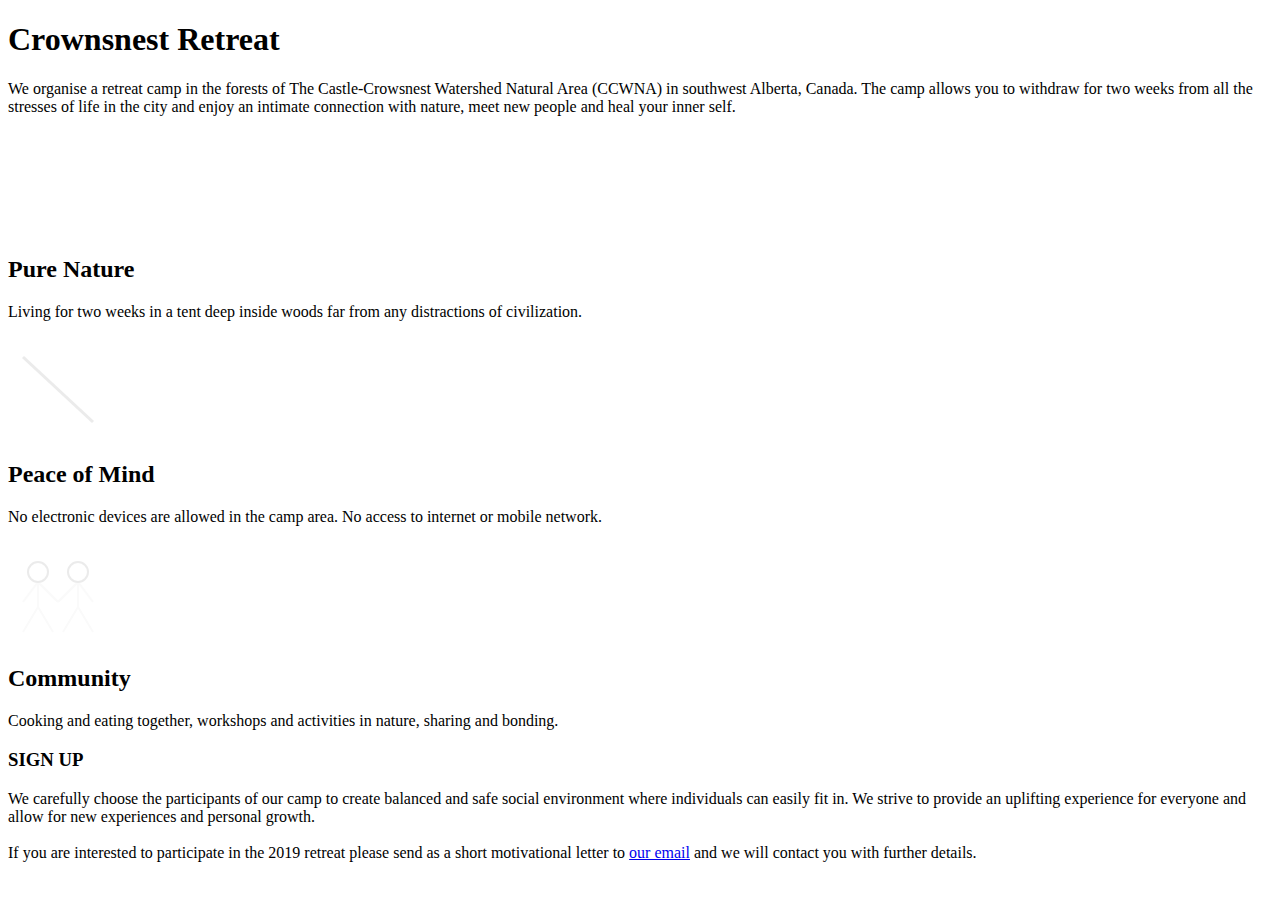
==== index.html @ fde021cb "index.html done" ====
<!DOCTYPE html>
<html lang="en">
<head>
    <meta charset="UTF-8">
    <meta http-equiv="X-UA-Compatible" content="IE=edge">
    <meta name="viewport" content="width=device-width, initial-scale=1.0">
    <link href="/retreat/FromtheWoods-Regular.woff2" rel="stylesheet" />
    <title>Crownsnest Retreat</title>
    

</head>
<body>
    <h1>Crownsnest Retreat</h1>
    
<p>
    We organise a retreat camp in the forests of The Castle-Crowsnest Watershed Natural Area (CCWNA) in southwest Alberta, Canada. The camp allows you to withdraw for two weeks from all the stresses of life in the city and enjoy an intimate connection with nature, meet new people and heal your inner self.
</p>

<section class="purenature">
    <img src="graphics/tent.svg">
    <h2>Pure Nature</h2>
    <p>Living for two weeks in a tent deep inside woods far from any distractions of civilization.</p>
</section>

<section class="peaceofmind">
    <img src="graphics/cell.svg">
    <h2>Peace of Mind</h2>
   <p>No electronic devices are allowed in the camp area. No access to internet or mobile network.</p> 
</section>
   
<section class="community">
    <img src="graphics/community.svg">
    <h2>Community</h2>
    <p>Cooking and eating together, workshops and activities in nature, sharing and bonding.</p>
</section>
 
    
 <footer>
    <h3>SIGN UP</h3>
    We carefully choose the participants of our camp to create balanced and safe social environment where individuals can easily fit in. We strive to provide an uplifting experience for everyone and allow for new experiences and personal growth.
    <br>
    <br>
    If you are interested to participate in the 2019 retreat please send as a short motivational letter to <a href="application@crownswest-retreat.org" target="_blank"> our email</a> and we will contact you with further details.    
</footer>

</body>
</html>
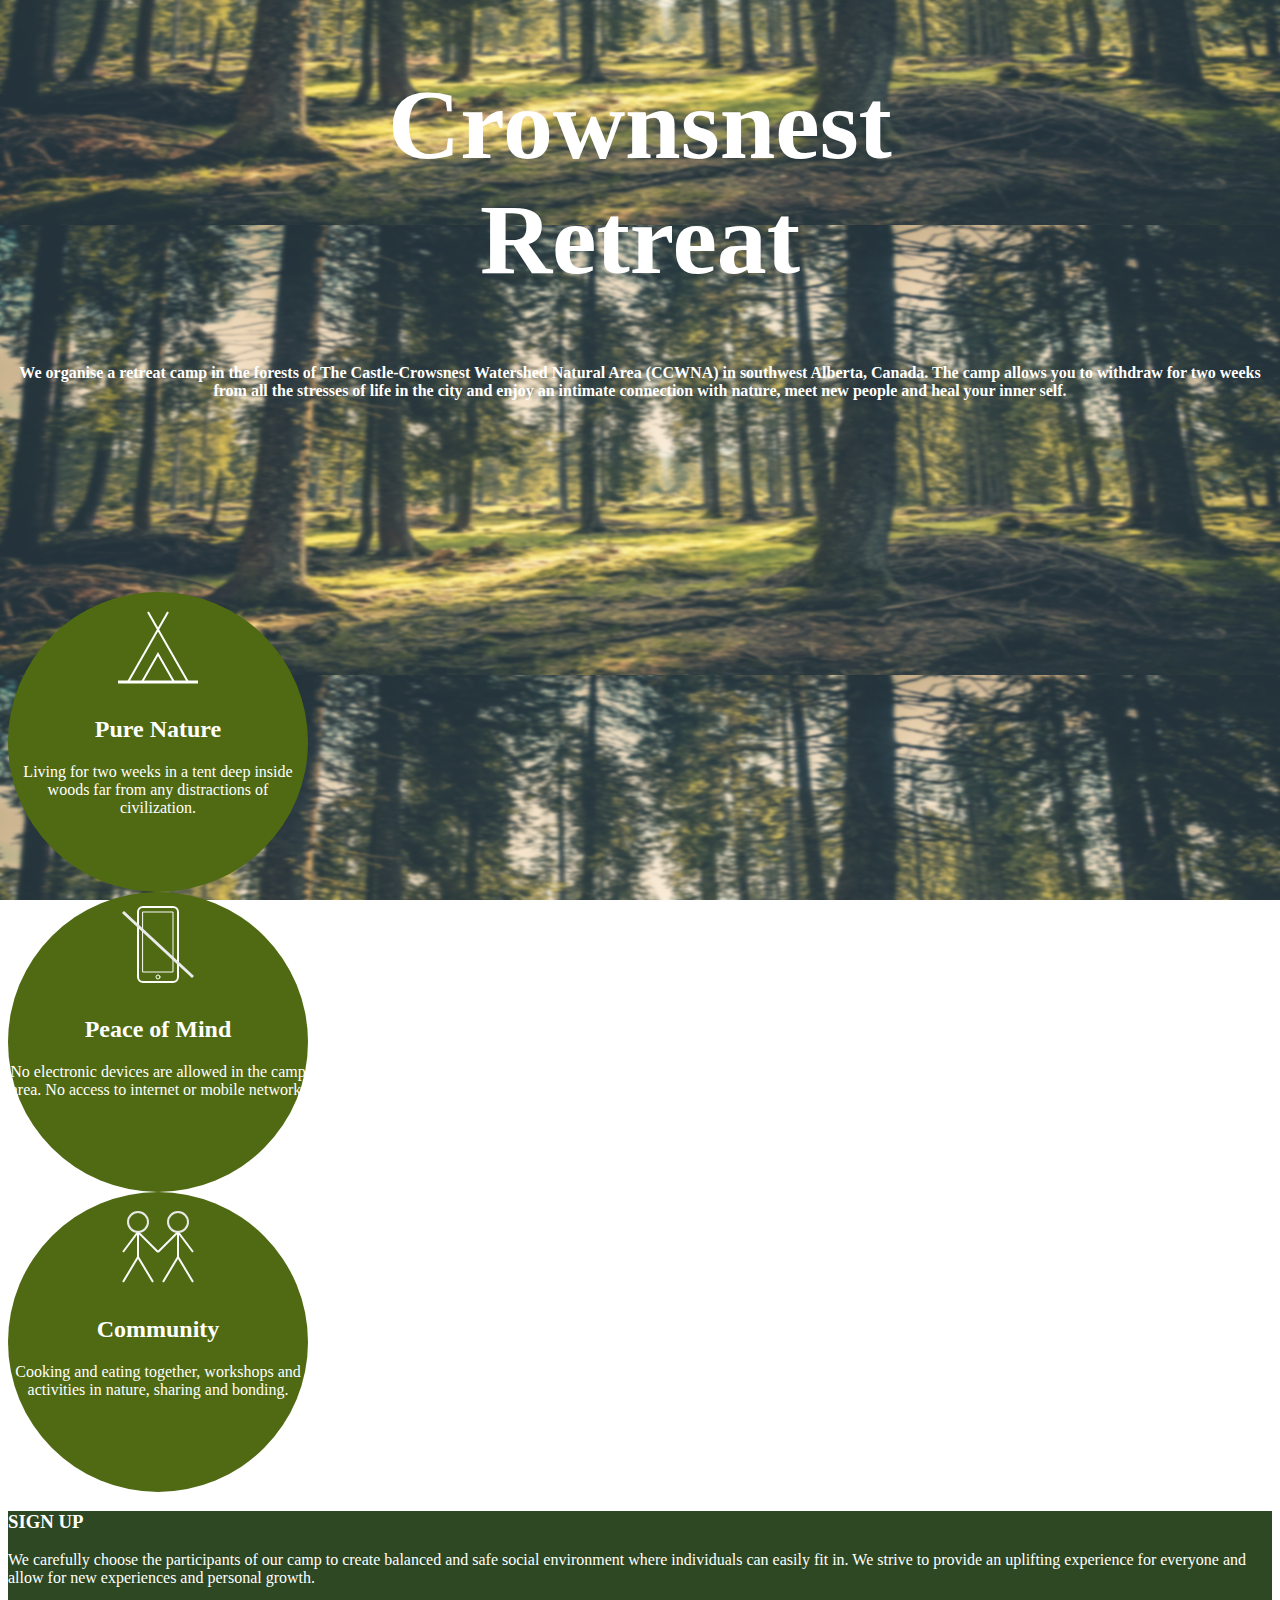
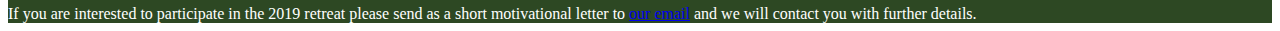
==== commit 0ba6aa57: "All we did plus solution" ====
--- a/index.html
+++ b/index.html
@@ -4,36 +4,48 @@
     <meta charset="UTF-8">
     <meta http-equiv="X-UA-Compatible" content="IE=edge">
     <meta name="viewport" content="width=device-width, initial-scale=1.0">
-    <link href="/retreat/FromtheWoods-Regular.woff2" rel="stylesheet" />
+    <link rel="stylesheet" href="style.css" />
+
     <title>Crownsnest Retreat</title>
     
 
 </head>
 <body>
-    <h1>Crownsnest Retreat</h1>
-    
+    <header>
+    <h1>Crownsnest<br> Retreat</h1>
+    </header>
+
+<main>
+
+<div class="intro">
 <p>
     We organise a retreat camp in the forests of The Castle-Crowsnest Watershed Natural Area (CCWNA) in southwest Alberta, Canada. The camp allows you to withdraw for two weeks from all the stresses of life in the city and enjoy an intimate connection with nature, meet new people and heal your inner self.
 </p>
+</div> 
 
+<div class="leftcircles">
 <section class="purenature">
-    <img src="graphics/tent.svg">
+    <img src="img/tent.svg">
     <h2>Pure Nature</h2>
     <p>Living for two weeks in a tent deep inside woods far from any distractions of civilization.</p>
 </section>
+</div>
 
+<div class="rightcircle">
 <section class="peaceofmind">
-    <img src="graphics/cell.svg">
+    <img src="img/cell.svg">
     <h2>Peace of Mind</h2>
    <p>No electronic devices are allowed in the camp area. No access to internet or mobile network.</p> 
 </section>
-   
+</div>
+
+<div class="leftcircles">
 <section class="community">
-    <img src="graphics/community.svg">
+    <img src="img/community.svg">
     <h2>Community</h2>
     <p>Cooking and eating together, workshops and activities in nature, sharing and bonding.</p>
 </section>
- 
+</div>
     
  <footer>
     <h3>SIGN UP</h3>
@@ -43,5 +55,7 @@
     If you are interested to participate in the 2019 retreat please send as a short motivational letter to <a href="application@crownswest-retreat.org" target="_blank"> our email</a> and we will contact you with further details.    
 </footer>
 
+</main>
+
 </body>
 </html>--- a/style.css
+++ b/style.css
@@ -0,0 +1,79 @@
+@font-face {
+    font-family: 'From the Woods';
+    src: url(/bootcamp/exercises/Day4/retreat/fonts/FromtheWoods-Regular.woff2);
+    font-weight: normal;
+    font-style: normal;
+}
+
+html { /* style selector */
+    box-sizing: border-box;
+    }
+    *, /* for the pseudo elements */
+    *:before,
+    *:after {
+    box-sizing: inherit; 
+}
+
+body{
+    background: white url(./img/bg.jpg) center fixed; /* needed for the picture */
+    background-size: 100% 50%; /* 100%  is width of the picture, 50% is height of it */
+    color: #FFFFFF;
+    /* margin-left: 200px;
+    margin-right: 200px;
+    width: 1000px;
+    height: 1000px; */
+}
+
+h1{
+    font-family: 'From the Woods';
+    font-size: 100px;
+    text-align: center;
+}
+
+.intro{
+    margin-bottom: 12rem;
+    font-weight: bold;
+    text-align: center;
+
+}
+
+.purenature {
+    align-self: center;
+    background-color: #4F6A13;
+    border-radius: 50%;
+    width: 300px;
+    height: 300px;
+    text-align: center;
+   
+}
+
+.community {
+    align-self: center;
+    background-color: #4F6A13;
+    border-radius: 50%;
+    width: 300px;
+    height: 300px;
+    text-align: center;
+    
+}
+
+.rightcircle {
+    /* align-self: center;
+    
+    position: absolute;
+    left: 300px;
+    bottom: 400px; */
+    text-align: center;
+    background-color: #4F6A13;
+    border-radius: 50%;
+    width: 300px;
+    height: 300px;
+    margin-right: -8;
+  
+
+
+}
+
+footer{
+    background-color: #2D4823;
+}